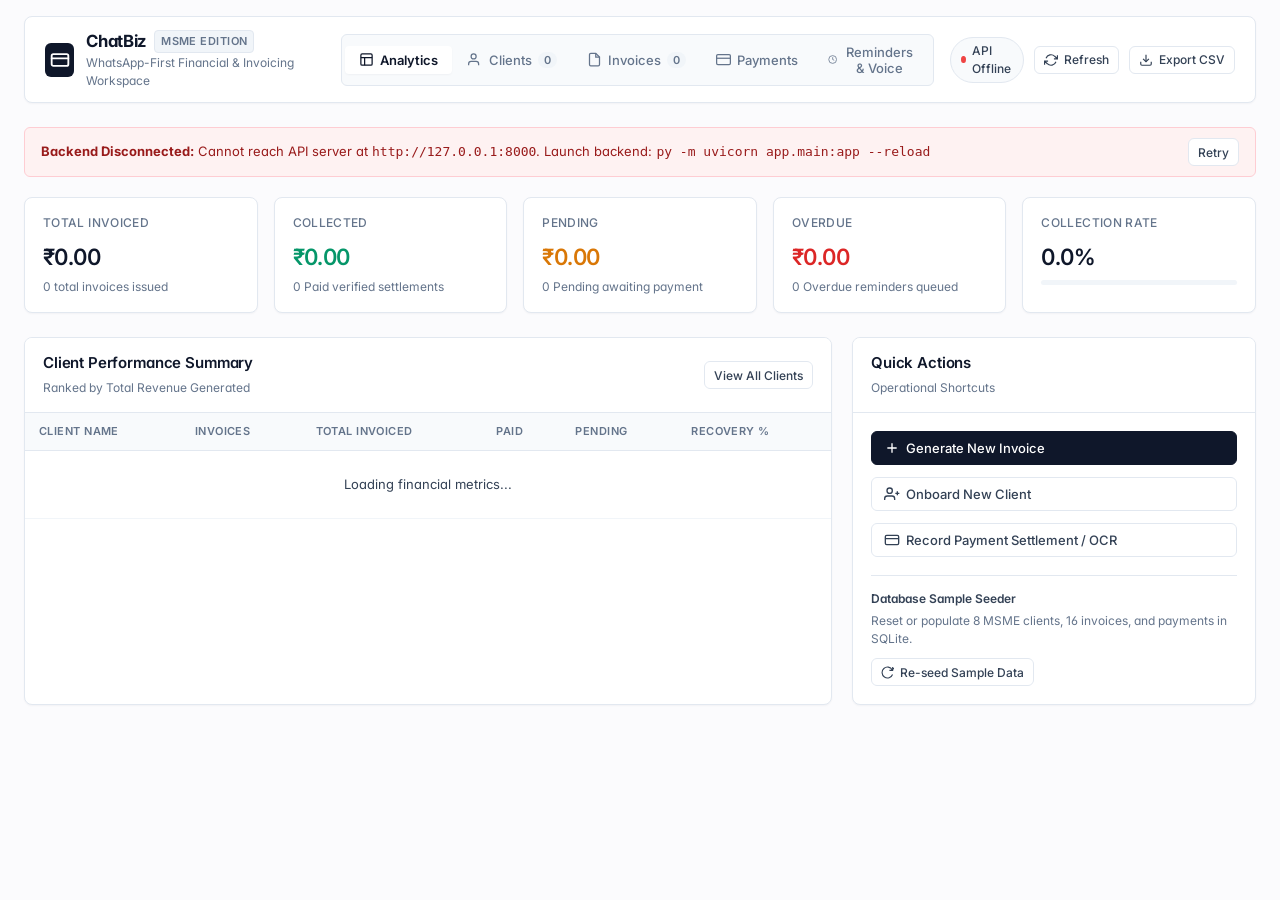
==== frontend/index.html @ 1ee4f1a1 "Unify project architecture: remove sprints, consolidate backend & test suites, and redesign frontend" ====
<!DOCTYPE html>
<html lang="en">
<head>
  <meta charset="UTF-8">
  <meta name="viewport" content="width=device-width, initial-scale=1.0">
  <meta name="description" content="ChatBiz - Executive Business Management & Invoicing for MSMEs.">
  <title>ChatBiz — Executive MSME Operating System</title>

  <!-- Google Fonts: Inter & JetBrains Mono -->
  <link rel="preconnect" href="https://fonts.googleapis.com">
  <link rel="preconnect" href="https://fonts.gstatic.com" crossorigin>
  <link href="https://fonts.googleapis.com/css2?family=Inter:wght@400;500;600;700&family=JetBrains+Mono:wght@400;500&display=swap" rel="stylesheet">

  <link rel="stylesheet" href="styles.css">
</head>
<body>
  <div class="app-shell">
    
    <!-- Topbar Navigation -->
    <header class="header-bar">
      <div class="brand-wrap">
        <div class="brand-logo" title="ChatBiz MSME Operating System">
          <svg width="20" height="20" viewBox="0 0 24 24" fill="none" stroke="currentColor" stroke-width="2.2" stroke-linecap="round" stroke-linejoin="round">
            <rect x="2" y="5" width="20" height="14" rx="2"></rect>
            <line x1="2" y1="10" x2="22" y2="10"></line>
          </svg>
        </div>
        <div class="brand-text">
          <div class="brand-title">
            ChatBiz
            <span class="brand-tag">MSME Edition</span>
          </div>
          <span class="brand-subtitle">WhatsApp-First Financial &amp; Invoicing Workspace</span>
        </div>
      </div>

      <!-- Navigation Tabs -->
      <nav class="nav-tabs" id="nav-tabs">
        <button class="nav-tab-btn active" id="tab-btn-analytics" onclick="switchTab('analytics')">
          <svg width="15" height="15" viewBox="0 0 24 24" fill="none" stroke="currentColor" stroke-width="2"><rect x="3" y="3" width="18" height="18" rx="2"/><line x1="3" y1="9" x2="21" y2="9"/><line x1="9" y1="21" x2="9" y2="9"/></svg>
          Analytics
        </button>
        <button class="nav-tab-btn" id="tab-btn-clients" onclick="switchTab('clients')">
          <svg width="15" height="15" viewBox="0 0 24 24" fill="none" stroke="currentColor" stroke-width="2"><path d="M17 21v-2a4 4 0 0 0-4-4H5a4 4 0 0 0-4 4v2"/><circle cx="9" cy="7" r="4"/></svg>
          Clients
          <span class="tab-badge" id="badge-clients-count">0</span>
        </button>
        <button class="nav-tab-btn" id="tab-btn-invoices" onclick="switchTab('invoices')">
          <svg width="15" height="15" viewBox="0 0 24 24" fill="none" stroke="currentColor" stroke-width="2"><path d="M14 2H6a2 2 0 0 0-2 2v16a2 2 0 0 0 2 2h12a2 2 0 0 0 2-2V8z"/><polyline points="14 2 14 8 20 8"/></svg>
          Invoices
          <span class="tab-badge" id="badge-invoices-count">0</span>
        </button>
        <button class="nav-tab-btn" id="tab-btn-payments" onclick="switchTab('payments')">
          <svg width="15" height="15" viewBox="0 0 24 24" fill="none" stroke="currentColor" stroke-width="2"><rect x="1" y="4" width="22" height="16" rx="2" ry="2"/><line x1="1" y1="10" x2="23" y2="10"/></svg>
          Payments
        </button>
        <button class="nav-tab-btn" id="tab-btn-reminders" onclick="switchTab('reminders')">
          <svg width="15" height="15" viewBox="0 0 24 24" fill="none" stroke="currentColor" stroke-width="2"><circle cx="12" cy="12" r="10"/><polyline points="12 6 12 12 16 14"/></svg>
          Reminders &amp; Voice
        </button>
      </nav>

      <!-- Right Action Items -->
      <div class="header-actions">
        <div class="status-pill online" id="api-status-badge" onclick="openApiConfigModal()" title="Backend connection status. Click to configure.">
          <span class="status-dot"></span>
          <span id="api-status-label">API Online</span>
        </div>

        <button class="btn btn-secondary btn-sm" id="btn-refresh" onclick="refreshCurrentTab(true)" title="Refresh data">
          <svg width="14" height="14" viewBox="0 0 24 24" fill="none" stroke="currentColor" stroke-width="2" class="spin-icon"><path d="M23 4v6h-6M1 20v-6h6M3.51 9a9 9 0 0 1 14.85-3.36L23 10M1 14l4.64 4.36A9 9 0 0 0 20.49 15"/></svg>
          Refresh
        </button>

        <a class="btn btn-secondary btn-sm" id="btn-export-csv" href="http://127.0.0.1:8000/api/export/invoices" download="chatbiz_invoices.csv" target="_blank" title="Export Invoices as CSV">
          <svg width="14" height="14" viewBox="0 0 24 24" fill="none" stroke="currentColor" stroke-width="2"><path d="M21 15v4a2 2 0 0 1-2 2H5a2 2 0 0 1-2-2v-4"/><polyline points="7 10 12 15 17 10"/><line x1="12" y1="15" x2="12" y2="3"/></svg>
          Export CSV
        </a>
      </div>
    </header>

    <!-- Offline Notice Banner -->
    <div class="offline-banner" id="offline-banner" style="display: none;">
      <div>
        <strong>Backend Disconnected:</strong> Cannot reach API server at <code id="offline-url-text">http://127.0.0.1:8000</code>.
        Launch backend: <code>py -m uvicorn app.main:app --reload</code>
      </div>
      <button class="btn btn-secondary btn-sm" onclick="checkBackendHealth()">Retry</button>
    </div>

    <!-- MAIN BODY -->
    <main>

      <!-- ======================================================== -->
      <!-- TAB 1: ANALYTICS                                         -->
      <!-- ======================================================== -->
      <section class="tab-pane active" id="pane-analytics">
        
        <!-- 5 Compact KPI Metric Cards -->
        <div class="kpi-row">
          <div class="kpi-card">
            <div class="kpi-header">
              <span class="kpi-title">Total Invoiced</span>
            </div>
            <div class="kpi-num" id="kpi-total-invoiced">₹0.00</div>
            <div class="kpi-footnote"><span id="kpi-invoice-count">0</span> total invoices issued</div>
          </div>

          <div class="kpi-card">
            <div class="kpi-header">
              <span class="kpi-title">Collected</span>
            </div>
            <div class="kpi-num num-success" id="kpi-paid-amount">₹0.00</div>
            <div class="kpi-footnote"><span id="kpi-paid-count">0 Paid</span> verified settlements</div>
          </div>

          <div class="kpi-card">
            <div class="kpi-header">
              <span class="kpi-title">Pending</span>
            </div>
            <div class="kpi-num num-warning" id="kpi-pending-amount">₹0.00</div>
            <div class="kpi-footnote"><span id="kpi-pending-count">0 Pending</span> awaiting payment</div>
          </div>

          <div class="kpi-card">
            <div class="kpi-header">
              <span class="kpi-title">Overdue</span>
            </div>
            <div class="kpi-num num-danger" id="kpi-overdue-amount">₹0.00</div>
            <div class="kpi-footnote"><span id="kpi-overdue-count">0 Overdue</span> reminders queued</div>
          </div>

          <div class="kpi-card">
            <div class="kpi-header">
              <span class="kpi-title">Collection Rate</span>
            </div>
            <div class="kpi-num" id="kpi-collection-rate">0.0%</div>
            <div class="progress-track">
              <div class="progress-bar" id="kpi-collection-progress" style="width: 0%"></div>
            </div>
          </div>
        </div>

        <!-- Split Grid: Client Leaderboard & Quick Tools -->
        <div class="split-grid">
          
          <!-- Left: Client Leaderboard Table -->
          <div class="card">
            <div class="card-header">
              <div>
                <h3 class="card-title">Client Performance Summary</h3>
                <span class="card-subtitle">Ranked by Total Revenue Generated</span>
              </div>
              <button class="btn btn-secondary btn-sm" onclick="switchTab('clients')">
                View All Clients
              </button>
            </div>
            <div class="table-responsive">
              <table class="data-table" id="analytics-clients-table">
                <thead>
                  <tr>
                    <th>Client Name</th>
                    <th>Invoices</th>
                    <th>Total Invoiced</th>
                    <th>Paid</th>
                    <th>Pending</th>
                    <th>Recovery %</th>
                  </tr>
                </thead>
                <tbody id="analytics-clients-tbody">
                  <tr><td colspan="6" class="text-muted" style="text-align: center; padding: 24px;">Loading financial metrics...</td></tr>
                </tbody>
              </table>
            </div>
          </div>

          <!-- Right: Quick Actions & Database Controls -->
          <div class="card">
            <div class="card-header">
              <div>
                <h3 class="card-title">Quick Actions</h3>
                <span class="card-subtitle">Operational Shortcuts</span>
              </div>
            </div>
            <div class="card-body" style="display: flex; flex-direction: column; gap: 12px;">
              <button class="btn btn-primary" onclick="openNewInvoiceModal()" style="width: 100%; justify-content: flex-start;">
                <svg width="16" height="16" viewBox="0 0 24 24" fill="none" stroke="currentColor" stroke-width="2"><line x1="12" y1="5" x2="12" y2="19"/><line x1="5" y1="12" x2="19" y2="12"/></svg>
                Generate New Invoice
              </button>

              <button class="btn btn-secondary" onclick="openNewClientModal()" style="width: 100%; justify-content: flex-start;">
                <svg width="16" height="16" viewBox="0 0 24 24" fill="none" stroke="currentColor" stroke-width="2"><path d="M16 21v-2a4 4 0 0 0-4-4H5a4 4 0 0 0-4 4v2"/><circle cx="8.5" cy="7" r="4"/><line x1="20" y1="8" x2="20" y2="14"/><line x1="23" y1="11" x2="17" y2="11"/></svg>
                Onboard New Client
              </button>

              <button class="btn btn-secondary" onclick="openNewPaymentModal()" style="width: 100%; justify-content: flex-start;">
                <svg width="16" height="16" viewBox="0 0 24 24" fill="none" stroke="currentColor" stroke-width="2"><rect x="2" y="5" width="20" height="14" rx="2"/><line x1="2" y1="10" x2="22" y2="10"/></svg>
                Record Payment Settlement / OCR
              </button>

              <div style="border-top: 1px solid var(--border-default); padding-top: 14px; margin-top: 6px;">
                <div style="font-size: 0.75rem; font-weight: 600; color: var(--text-secondary); margin-bottom: 4px;">Database Sample Seeder</div>
                <div style="font-size: 0.75rem; color: var(--text-muted); margin-bottom: 10px;">Reset or populate 8 MSME clients, 16 invoices, and payments in SQLite.</div>
                <button class="btn btn-secondary btn-sm" onclick="triggerDbSeed(true)">
                  <svg width="13" height="13" viewBox="0 0 24 24" fill="none" stroke="currentColor" stroke-width="2"><path d="M21.5 2v6h-6M21.34 15.57a10 10 0 1 1-.57-8.38l5.67-5.67"/></svg>
                  Re-seed Sample Data
                </button>
              </div>
            </div>
          </div>

        </div>
      </section>


      <!-- ======================================================== -->
      <!-- TAB 2: CLIENTS                                           -->
      <!-- ======================================================== -->
      <section class="tab-pane" id="pane-clients" style="display: none;">
        
        <div class="toolbar-wrap">
          <div class="search-box">
            <svg width="15" height="15" viewBox="0 0 24 24" fill="none" stroke="#64748b" stroke-width="2"><circle cx="11" cy="11" r="8"/><line x1="21" y1="21" x2="16.65" y2="16.65"/></svg>
            <input type="text" id="client-search-input" placeholder="Search clients by name, phone, or email..." oninput="filterClients()">
          </div>

          <button class="btn btn-primary" onclick="openNewClientModal()">
            <svg width="15" height="15" viewBox="0 0 24 24" fill="none" stroke="currentColor" stroke-width="2"><line x1="12" y1="5" x2="12" y2="19"/><line x1="5" y1="12" x2="19" y2="12"/></svg>
            Add Client
          </button>
        </div>

        <div class="card">
          <div class="table-responsive">
            <table class="data-table">
              <thead>
                <tr>
                  <th>ID</th>
                  <th>Client Name &amp; Business</th>
                  <th>Phone</th>
                  <th>Email</th>
                  <th>Invoices</th>
                  <th>Total Invoiced</th>
                  <th>Paid</th>
                  <th>Pending Balance</th>
                  <th class="text-right">Action</th>
                </tr>
              </thead>
              <tbody id="clients-tbody">
                <tr><td colspan="9" class="text-muted" style="text-align: center; padding: 24px;">Loading clients...</td></tr>
              </tbody>
            </table>
          </div>
        </div>
      </section>


      <!-- ======================================================== -->
      <!-- TAB 3: INVOICES                                          -->
      <!-- ======================================================== -->
      <section class="tab-pane" id="pane-invoices" style="display: none;">
        
        <div class="toolbar-wrap">
          <!-- Status Filter Tabs -->
          <div class="filter-group">
            <button class="filter-btn active" data-filter="all" onclick="setInvoiceFilter('all', this)">All</button>
            <button class="filter-btn" data-filter="Pending" onclick="setInvoiceFilter('Pending', this)">Pending</button>
            <button class="filter-btn" data-filter="Paid" onclick="setInvoiceFilter('Paid', this)">Paid</button>
            <button class="filter-btn" data-filter="Overdue" onclick="setInvoiceFilter('Overdue', this)">Overdue</button>
          </div>

          <!-- Search & Create -->
          <div style="display: flex; align-items: center; gap: 10px;">
            <div class="search-box">
              <svg width="15" height="15" viewBox="0 0 24 24" fill="none" stroke="#64748b" stroke-width="2"><circle cx="11" cy="11" r="8"/><line x1="21" y1="21" x2="16.65" y2="16.65"/></svg>
              <input type="text" id="invoice-search-input" placeholder="Search invoices by client or description..." oninput="handleInvoiceSearch()">
            </div>

            <button class="btn btn-primary" onclick="openNewInvoiceModal()">
              <svg width="15" height="15" viewBox="0 0 24 24" fill="none" stroke="currentColor" stroke-width="2"><line x1="12" y1="5" x2="12" y2="19"/><line x1="5" y1="12" x2="19" y2="12"/></svg>
              New Invoice
            </button>
          </div>
        </div>

        <div class="card">
          <div class="table-responsive">
            <table class="data-table">
              <thead>
                <tr>
                  <th>Invoice ID</th>
                  <th>Client</th>
                  <th>Description</th>
                  <th>Amount (INR)</th>
                  <th>Due Date</th>
                  <th>Status</th>
                  <th>UPI ID</th>
                  <th>Type</th>
                  <th class="text-right">Actions</th>
                </tr>
              </thead>
              <tbody id="invoices-tbody">
                <tr><td colspan="9" class="text-muted" style="text-align: center; padding: 24px;">Loading invoices...</td></tr>
              </tbody>
            </table>
          </div>
        </div>
      </section>


      <!-- ======================================================== -->
      <!-- TAB 4: PAYMENTS                                          -->
      <!-- ======================================================== -->
      <section class="tab-pane" id="pane-payments" style="display: none;">
        
        <div class="toolbar-wrap">
          <div>
            <h3 style="font-size: 0.95rem; font-weight: 600; color: var(--text-primary);">Settlement Ledger</h3>
            <span style="font-size: 0.75rem; color: var(--text-muted);">Verified receipts via UPI webhooks, OCR screenshot scans, and bank transfers.</span>
          </div>

          <button class="btn btn-primary" onclick="openNewPaymentModal()">
            <svg width="15" height="15" viewBox="0 0 24 24" fill="none" stroke="currentColor" stroke-width="2"><rect x="2" y="5" width="20" height="14" rx="2"/><line x1="2" y1="10" x2="22" y2="10"/></svg>
            Record Payment
          </button>
        </div>

        <div class="card">
          <div class="table-responsive">
            <table class="data-table">
              <thead>
                <tr>
                  <th>Payment ID</th>
                  <th>Reference</th>
                  <th>Invoice &amp; Client</th>
                  <th>Amount</th>
                  <th>Date</th>
                  <th>Channel</th>
                  <th>Receipt Notes</th>
                </tr>
              </thead>
              <tbody id="payments-tbody">
                <tr><td colspan="7" class="text-muted" style="text-align: center; padding: 24px;">Loading payments...</td></tr>
              </tbody>
            </table>
          </div>
        </div>
      </section>


      <!-- ======================================================== -->
      <!-- TAB 5: REMINDERS & VOICE                                 -->
      <!-- ======================================================== -->
      <section class="tab-pane" id="pane-reminders" style="display: none;">
        
        <!-- Voice Command Input -->
        <div class="voice-command-card">
          <div style="display: flex; align-items: center; justify-content: space-between; margin-bottom: 10px;">
            <div style="font-size: 0.8125rem; font-weight: 600; color: var(--text-primary);">
              Voice &amp; NLP Command Assistant
            </div>
            <span style="font-size: 0.75rem; color: var(--text-muted);">Speak or type natural language instructions</span>
          </div>

          <div class="command-bar">
            <input type="text" id="voice-transcript-input" placeholder="e.g. Create invoice for Ramesh 5000 for groceries, or Mark invoice 3 paid">
            <button type="button" class="mic-btn" id="btn-mic" onclick="toggleVoiceRecording()" title="Click to speak">
              <svg width="14" height="14" viewBox="0 0 24 24" fill="none" stroke="currentColor" stroke-width="2"><path d="M12 1a3 3 0 0 0-3 3v8a3 3 0 0 0 6 0V4a3 3 0 0 0-3-3z"/><path d="M19 10v2a7 7 0 0 1-14 0v-2"/><line x1="12" y1="19" x2="12" y2="23"/><line x1="8" y1="23" x2="16" y2="23"/></svg>
              Speak
            </button>
            <button type="button" class="btn btn-primary btn-sm" onclick="submitVoiceCommand()">
              Process
            </button>
          </div>

          <div class="hints-row">
            <span style="font-size: 0.6875rem; color: var(--text-muted); align-self: center;">Try:</span>
            <span class="hint-chip" onclick="useHint('Create invoice for Ramesh 5000 for groceries')">Create invoice for Ramesh 5000</span>
            <span class="hint-chip" onclick="useHint('Send reminder for invoice')">Send WhatsApp reminder</span>
            <span class="hint-chip" onclick="useHint('Record payment for Ramesh 9200')">Record payment</span>
          </div>
        </div>

        <!-- Split Grid: Reminders Schedule vs Voice Logs -->
        <div class="equal-grid">
          
          <!-- Left: WhatsApp Reminders -->
          <div class="card">
            <div class="card-header">
              <div>
                <h3 class="card-title">WhatsApp Payment Reminders</h3>
                <span class="card-subtitle">Scheduled automated payment notifications</span>
              </div>
              <button class="btn btn-secondary btn-sm" onclick="triggerRunReminders()">
                Run Due Now
              </button>
            </div>
            <div id="reminders-list-container">
              <div class="text-muted" style="text-align: center; padding: 24px;">Loading reminder schedules...</div>
            </div>
          </div>

          <!-- Right: Voice Activity Feed -->
          <div class="card">
            <div class="card-header">
              <div>
                <h3 class="card-title">Voice Command Feed</h3>
                <span class="card-subtitle">Recent transcriptions and automated actions</span>
              </div>
            </div>
            <div id="voice-feed-container">
              <div class="text-muted" style="text-align: center; padding: 24px;">No voice commands recorded yet.</div>
            </div>
          </div>

        </div>
      </section>

    </main>
  </div>

  <!-- ======================================================== -->
  <!-- MODALS                                                   -->
  <!-- ======================================================== -->

  <!-- Modal 1: Create Client -->
  <div class="modal-overlay" id="modal-client" style="display: none;">
    <div class="modal-card">
      <div class="modal-header">
        <h3 class="modal-title">Add New MSME Client</h3>
        <button class="modal-close" onclick="closeModal('modal-client')">&times;</button>
      </div>
      <form id="form-create-client" onsubmit="handleCreateClient(event)">
        <div class="modal-body">
          <div class="form-group">
            <label class="form-label" for="client-name">Client / Business Name *</label>
            <input type="text" id="client-name" class="form-control" placeholder="e.g. Ramesh Kumar (Kirana Store)" required>
          </div>
          <div class="form-group">
            <label class="form-label" for="client-phone">WhatsApp / Phone Number *</label>
            <input type="text" id="client-phone" class="form-control" placeholder="+91 98765 43210" required>
          </div>
          <div class="form-group">
            <label class="form-label" for="client-email">Email Address</label>
            <input type="email" id="client-email" class="form-control" placeholder="ramesh@example.com">
          </div>
        </div>
        <div class="modal-footer">
          <button type="button" class="btn btn-secondary" onclick="closeModal('modal-client')">Cancel</button>
          <button type="submit" class="btn btn-primary">Create Client</button>
        </div>
      </form>
    </div>
  </div>

  <!-- Modal 2: Create Invoice -->
  <div class="modal-overlay" id="modal-invoice" style="display: none;">
    <div class="modal-card">
      <div class="modal-header">
        <h3 class="modal-title">Generate UPI Invoice</h3>
        <button class="modal-close" onclick="closeModal('modal-invoice')">&times;</button>
      </div>
      <form id="form-create-invoice" onsubmit="handleCreateInvoice(event)">
        <div class="modal-body">
          <div class="form-group">
            <label class="form-label" for="invoice-client-id">Select Client *</label>
            <select id="invoice-client-id" class="form-control" required>
              <option value="">-- Choose Client --</option>
            </select>
          </div>
          <div class="form-group">
            <label class="form-label" for="invoice-desc">Service / Product Description *</label>
            <input type="text" id="invoice-desc" class="form-control" placeholder="e.g. Wholesale Inventory Supply Batch #102" required>
          </div>
          <div class="form-row">
            <div class="form-group">
              <label class="form-label" for="invoice-amount">Amount (INR ₹) *</label>
              <input type="number" step="0.01" min="1" id="invoice-amount" class="form-control" placeholder="5000.00" required>
            </div>
            <div class="form-group">
              <label class="form-label" for="invoice-due">Due Date *</label>
              <input type="date" id="invoice-due" class="form-control" required>
            </div>
          </div>
          <div class="form-group">
            <label class="form-label" for="invoice-upi">Merchant UPI ID (for QR payment)</label>
            <input type="text" id="invoice-upi" class="form-control" placeholder="business@okaxis">
          </div>
          <div class="form-row">
            <div class="form-group">
              <label class="form-label">Billing Type</label>
              <select id="invoice-recurring" class="form-control">
                <option value="0">One-Time Invoice</option>
                <option value="1">Recurring Subscription</option>
              </select>
            </div>
            <div class="form-group">
              <label class="form-label">Recurrence Cycle</label>
              <select id="invoice-recurrence" class="form-control">
                <option value="">None</option>
                <option value="MONTHLY">Monthly</option>
                <option value="WEEKLY">Weekly</option>
                <option value="QUARTERLY">Quarterly</option>
              </select>
            </div>
          </div>
        </div>
        <div class="modal-footer">
          <button type="button" class="btn btn-secondary" onclick="closeModal('modal-invoice')">Cancel</button>
          <button type="submit" class="btn btn-primary">Generate Invoice</button>
        </div>
      </form>
    </div>
  </div>

  <!-- Modal 3: Record Payment & OCR -->
  <div class="modal-overlay" id="modal-payment" style="display: none;">
    <div class="modal-card">
      <div class="modal-header">
        <h3 class="modal-title">Record Payment Settlement</h3>
        <button class="modal-close" onclick="closeModal('modal-payment')">&times;</button>
      </div>
      <form id="form-create-payment" onsubmit="handleCreatePayment(event)">
        <div class="modal-body">
          <div class="form-group">
            <label class="form-label" for="payment-invoice-id">Select Invoice *</label>
            <select id="payment-invoice-id" class="form-control" required onchange="populatePaymentAmount(this.value)">
              <option value="">-- Choose Invoice --</option>
            </select>
          </div>
          <div class="form-row">
            <div class="form-group">
              <label class="form-label" for="payment-amount">Amount (₹) *</label>
              <input type="number" step="0.01" min="1" id="payment-amount" class="form-control" required>
            </div>
            <div class="form-group">
              <label class="form-label" for="payment-date">Payment Date *</label>
              <input type="date" id="payment-date" class="form-control" required>
            </div>
          </div>
          <div class="form-row">
            <div class="form-group">
              <label class="form-label" for="payment-source">Payment Source</label>
              <select id="payment-source" class="form-control">
                <option value="manual">Manual Bank Transfer / Cash</option>
                <option value="upi_webhook">UPI Instant Transfer</option>
                <option value="ocr">OCR Screenshot Scan</option>
              </select>
            </div>
            <div class="form-group">
              <label class="form-label" for="payment-txid">Transaction ID / UTR</label>
              <input type="text" id="payment-txid" class="form-control" placeholder="e.g. UPI/20261019/AXIS/91823">
            </div>
          </div>

          <!-- OCR Upload Option -->
          <div class="form-group" style="margin-top: 10px;">
            <label class="form-label">Scan Payment Screenshot (Optional OCR Extraction)</label>
            <div class="ocr-drop-box" onclick="document.getElementById('ocr-file-input').click()">
              <input type="file" id="ocr-file-input" accept="image/*" style="display: none;" onchange="handleOcrFileUpload(event)">
              <div style="font-size: 0.8125rem; font-weight: 500; color: var(--text-primary);" id="ocr-file-label">
                Click to upload payment receipt screenshot
              </div>
              <div style="font-size: 0.6875rem; color: var(--text-muted); margin-top: 2px;">
                Extracts amount and UTR number via OCR
              </div>
            </div>
          </div>

          <div class="form-group">
            <label class="form-label" for="payment-raw">Receipt Notes / Verification Note</label>
            <input type="text" id="payment-raw" class="form-control" placeholder="e.g. WhatsApp screenshot verified on GPay">
          </div>
        </div>
        <div class="modal-footer">
          <button type="button" class="btn btn-secondary" onclick="closeModal('modal-payment')">Cancel</button>
          <button type="submit" class="btn btn-primary">Record Payment</button>
        </div>
      </form>
    </div>
  </div>

  <!-- Modal 4: API Config -->
  <div class="modal-overlay" id="modal-api-config" style="display: none;">
    <div class="modal-card">
      <div class="modal-header">
        <h3 class="modal-title">API Server Configuration</h3>
        <button class="modal-close" onclick="closeModal('modal-api-config')">&times;</button>
      </div>
      <div class="modal-body">
        <div class="form-group">
          <label class="form-label" for="config-api-url">Backend Base URL</label>
          <input type="text" id="config-api-url" class="form-control" value="http://127.0.0.1:8000">
        </div>
      </div>
      <div class="modal-footer">
        <button type="button" class="btn btn-secondary" onclick="closeModal('modal-api-config')">Cancel</button>
        <button type="button" class="btn btn-primary" onclick="saveApiConfig()">Save URL</button>
      </div>
    </div>
  </div>

  <!-- Toast Notification Container -->
  <div class="toast-container" id="toast-container"></div>

  <script src="app.js"></script>
</body>
</html>
---- frontend/styles.css ----
/* ==========================================================================
   ChatBiz Executive Ledger Design System
   Engineered Minimalism: Clean, Utilitarian, Professional B2B Fintech Interface
   Inspired by Stripe, Linear, and Mercury
   ========================================================================== */

:root {
  /* Canvas & Surface Tokens */
  --bg-canvas: #fbfbfd;
  --bg-surface: #ffffff;
  --bg-subdued: #f8fafc;
  --bg-recessed: #f1f5f9;

  /* Structural Hairlines */
  --border-default: #e2e8f0;
  --border-subtle: #f1f5f9;
  --border-strong: #cbd5e1;
  --border-focus: #0f172a;

  /* Typography / Ink Tokens */
  --text-primary: #0f172a;
  --text-secondary: #334155;
  --text-muted: #64748b;
  --text-faint: #94a3b8;

  /* Primary Brand Action (Deep Carbon / Navy) */
  --primary-base: #0f172a;
  --primary-hover: #1e293b;
  --primary-active: #020617;
  --primary-text: #ffffff;

  /* Accent Blue (Subtle Focus / Links) */
  --accent-base: #2563eb;
  --accent-hover: #1d4ed8;
  --accent-subtle: #eff6ff;

  /* Financial Status Tokens (Desaturated, High-Clarity) */
  --status-paid-bg: #ecfdf5;
  --status-paid-text: #065f46;
  --status-paid-border: #a7f3d0;
  --status-paid-dot: #10b981;

  --status-pending-bg: #fffbeb;
  --status-pending-text: #92400e;
  --status-pending-border: #fde68a;
  --status-pending-dot: #f59e0b;

  --status-overdue-bg: #fff1f2;
  --status-overdue-text: #9f1239;
  --status-overdue-border: #fecdd3;
  --status-overdue-dot: #ef4444;

  /* Radii */
  --radius-xs: 3px;
  --radius-sm: 4px;
  --radius-md: 6px;
  --radius-lg: 8px;
  --radius-full: 9999px;

  /* Shadows (Restrained, Ambient Micro-Lift) */
  --shadow-sm: 0 1px 2px 0 rgba(15, 23, 42, 0.04);
  --shadow-md: 0 4px 6px -1px rgba(15, 23, 42, 0.06), 0 2px 4px -1px rgba(15, 23, 42, 0.03);
  --shadow-lg: 0 10px 15px -3px rgba(15, 23, 42, 0.08), 0 4px 6px -2px rgba(15, 23, 42, 0.04);
  --shadow-modal: 0 20px 25px -5px rgba(15, 23, 42, 0.1), 0 8px 10px -6px rgba(15, 23, 42, 0.04);

  /* Fonts */
  --font-sans: 'Inter', -apple-system, BlinkMacSystemFont, 'Segoe UI', Roboto, sans-serif;
  --font-mono: 'JetBrains Mono', monospace;

  --transition-fast: 0.15s ease;
}

* {
  margin: 0;
  padding: 0;
  box-sizing: border-box;
}

body {
  font-family: var(--font-sans);
  background-color: var(--bg-canvas);
  color: var(--text-primary);
  min-height: 100vh;
  line-height: 1.5;
  -webkit-font-smoothing: antialiased;
  font-feature-settings: 'cv02', 'cv03', 'cv04', 'cv11';
}

.tabular-nums {
  font-variant-numeric: tabular-nums;
}

/* ==========================================================================
   Layout Shell
   ========================================================================== */
.app-shell {
  max-width: 1400px;
  margin: 0 auto;
  padding: 16px 24px 60px 24px;
}

/* Navigation Header */
.header-bar {
  display: flex;
  align-items: center;
  justify-content: space-between;
  background: var(--bg-surface);
  border: 1px solid var(--border-default);
  border-radius: var(--radius-lg);
  padding: 12px 20px;
  margin-bottom: 24px;
  box-shadow: var(--shadow-sm);
  gap: 16px;
}

.brand-wrap {
  display: flex;
  align-items: center;
  gap: 12px;
}

.brand-logo {
  width: 34px;
  height: 34px;
  background: var(--primary-base);
  color: #ffffff;
  border-radius: var(--radius-md);
  display: flex;
  align-items: center;
  justify-content: center;
}

.brand-text {
  display: flex;
  flex-direction: column;
}

.brand-title {
  font-size: 1.05rem;
  font-weight: 700;
  letter-spacing: -0.02em;
  color: var(--text-primary);
  display: flex;
  align-items: center;
  gap: 8px;
}

.brand-tag {
  font-size: 0.6875rem;
  font-weight: 600;
  letter-spacing: 0.04em;
  text-transform: uppercase;
  background: var(--bg-recessed);
  color: var(--text-muted);
  padding: 2px 6px;
  border-radius: var(--radius-sm);
  border: 1px solid var(--border-default);
}

.brand-subtitle {
  font-size: 0.75rem;
  color: var(--text-muted);
}

/* Tab Switcher */
.nav-tabs {
  display: flex;
  align-items: center;
  background: var(--bg-subdued);
  border: 1px solid var(--border-default);
  border-radius: var(--radius-md);
  padding: 3px;
  gap: 2px;
}

.nav-tab-btn {
  display: flex;
  align-items: center;
  gap: 6px;
  font-family: var(--font-sans);
  font-size: 0.8125rem;
  font-weight: 500;
  color: var(--text-muted);
  background: transparent;
  border: none;
  padding: 6px 14px;
  border-radius: var(--radius-sm);
  cursor: pointer;
  transition: all var(--transition-fast);
}

.nav-tab-btn:hover {
  color: var(--text-primary);
}

.nav-tab-btn.active {
  background: var(--bg-surface);
  color: var(--text-primary);
  font-weight: 600;
  box-shadow: var(--shadow-sm);
}

.tab-badge {
  font-size: 0.6875rem;
  font-weight: 600;
  background: var(--bg-recessed);
  color: var(--text-muted);
  padding: 1px 6px;
  border-radius: var(--radius-full);
}

.nav-tab-btn.active .tab-badge {
  background: var(--border-default);
  color: var(--text-secondary);
}

/* Header Right Actions */
.header-actions {
  display: flex;
  align-items: center;
  gap: 10px;
}

.status-pill {
  display: inline-flex;
  align-items: center;
  gap: 6px;
  font-size: 0.75rem;
  font-weight: 500;
  color: var(--text-secondary);
  background: var(--bg-subdued);
  border: 1px solid var(--border-default);
  padding: 4px 10px;
  border-radius: var(--radius-full);
  cursor: pointer;
}

.status-dot {
  width: 7px;
  height: 7px;
  border-radius: 50%;
  background: #94a3b8;
}

.status-pill.online .status-dot {
  background: #10b981;
}

.status-pill.offline .status-dot {
  background: #ef4444;
}

/* Offline Alert */
.offline-banner {
  background: #fef2f2;
  border: 1px solid #fecdd3;
  color: #991b1b;
  border-radius: var(--radius-md);
  padding: 10px 16px;
  margin-bottom: 20px;
  display: flex;
  align-items: center;
  justify-content: space-between;
  font-size: 0.8125rem;
}

/* ==========================================================================
   Buttons & Controls
   ========================================================================== */
.btn {
  display: inline-flex;
  align-items: center;
  justify-content: center;
  gap: 6px;
  font-family: var(--font-sans);
  font-size: 0.8125rem;
  font-weight: 500;
  height: 34px;
  padding: 0 12px;
  border-radius: var(--radius-md);
  border: 1px solid transparent;
  cursor: pointer;
  text-decoration: none;
  transition: all var(--transition-fast);
  white-space: nowrap;
}

.btn-primary {
  background: var(--primary-base);
  color: var(--primary-text);
  border-color: var(--primary-base);
}

.btn-primary:hover {
  background: var(--primary-hover);
  border-color: var(--primary-hover);
}

.btn-secondary {
  background: var(--bg-surface);
  color: var(--text-secondary);
  border-color: var(--border-default);
}

.btn-secondary:hover {
  background: var(--bg-subdued);
  color: var(--text-primary);
  border-color: var(--border-strong);
}

.btn-sm {
  height: 28px;
  padding: 0 9px;
  font-size: 0.75rem;
}

.btn-ghost {
  background: transparent;
  color: var(--text-muted);
  border: none;
}

.btn-ghost:hover {
  background: var(--bg-recessed);
  color: var(--text-primary);
}

/* Spin animation for refresh */
.spin-icon {
  transition: transform 0.5s ease;
}
.spinning .spin-icon {
  transform: rotate(360deg);
}

/* ==========================================================================
   Panels, Cards, and Tables
   ========================================================================== */
.card {
  background: var(--bg-surface);
  border: 1px solid var(--border-default);
  border-radius: var(--radius-lg);
  box-shadow: var(--shadow-sm);
  overflow: hidden;
}

.card-header {
  padding: 14px 18px;
  border-bottom: 1px solid var(--border-default);
  display: flex;
  align-items: center;
  justify-content: space-between;
  background: var(--bg-surface);
}

.card-title {
  font-size: 0.9375rem;
  font-weight: 600;
  letter-spacing: -0.01em;
  color: var(--text-primary);
}

.card-subtitle {
  font-size: 0.75rem;
  color: var(--text-muted);
}

.card-body {
  padding: 18px;
}

/* High-Density Data Tables */
.table-responsive {
  width: 100%;
  overflow-x: auto;
}

.data-table {
  width: 100%;
  border-collapse: collapse;
  text-align: left;
  font-size: 0.8125rem;
}

.data-table th {
  background: var(--bg-subdued);
  color: var(--text-muted);
  font-size: 0.6875rem;
  font-weight: 600;
  text-transform: uppercase;
  letter-spacing: 0.04em;
  padding: 10px 14px;
  border-bottom: 1px solid var(--border-default);
  white-space: nowrap;
}

.data-table td {
  padding: 11px 14px;
  border-bottom: 1px solid var(--border-subtle);
  color: var(--text-secondary);
  vertical-align: middle;
}

.data-table tbody tr:hover td {
  background-color: var(--bg-subdued);
}

.data-table td strong {
  color: var(--text-primary);
}

.text-right {
  text-align: right;
}

.mono-cell {
  font-family: var(--font-mono);
  font-size: 0.75rem;
  color: var(--text-muted);
}

/* Status Badges */
.status-pill-badge {
  display: inline-flex;
  align-items: center;
  gap: 5px;
  height: 22px;
  padding: 0 8px;
  border-radius: var(--radius-full);
  font-size: 0.6875rem;
  font-weight: 600;
  letter-spacing: 0.02em;
  border: 1px solid transparent;
}

.status-paid {
  background: var(--status-paid-bg);
  color: var(--status-paid-text);
  border-color: var(--status-paid-border);
}
.status-paid::before {
  content: '';
  width: 5px;
  height: 5px;
  border-radius: 50%;
  background: var(--status-paid-dot);
}

.status-pending {
  background: var(--status-pending-bg);
  color: var(--status-pending-text);
  border-color: var(--status-pending-border);
}
.status-pending::before {
  content: '';
  width: 5px;
  height: 5px;
  border-radius: 50%;
  background: var(--status-pending-dot);
}

.status-overdue {
  background: var(--status-overdue-bg);
  color: var(--status-overdue-text);
  border-color: var(--status-overdue-border);
}
.status-overdue::before {
  content: '';
  width: 5px;
  height: 5px;
  border-radius: 50%;
  background: var(--status-overdue-dot);
}

.badge-subtle {
  display: inline-flex;
  align-items: center;
  font-size: 0.6875rem;
  font-weight: 500;
  padding: 2px 6px;
  border-radius: var(--radius-sm);
  background: var(--bg-recessed);
  color: var(--text-secondary);
  border: 1px solid var(--border-default);
}

/* ==========================================================================
   KPI Summary Grid
   ========================================================================== */
.kpi-row {
  display: grid;
  grid-template-columns: repeat(5, 1fr);
  gap: 16px;
  margin-bottom: 24px;
}

.kpi-card {
  background: var(--bg-surface);
  border: 1px solid var(--border-default);
  border-radius: var(--radius-lg);
  padding: 16px 18px;
  box-shadow: var(--shadow-sm);
}

.kpi-header {
  display: flex;
  align-items: center;
  justify-content: space-between;
  margin-bottom: 8px;
}

.kpi-title {
  font-size: 0.75rem;
  font-weight: 500;
  color: var(--text-muted);
  text-transform: uppercase;
  letter-spacing: 0.03em;
}

.kpi-num {
  font-size: 1.4rem;
  font-weight: 600;
  letter-spacing: -0.025em;
  color: var(--text-primary);
  font-variant-numeric: tabular-nums;
  margin-bottom: 4px;
}

.kpi-num.num-success {
  color: #059669;
}

.kpi-num.num-warning {
  color: #d97706;
}

.kpi-num.num-danger {
  color: #dc2626;
}

.kpi-footnote {
  font-size: 0.75rem;
  color: var(--text-muted);
}

.progress-track {
  height: 5px;
  background: var(--bg-recessed);
  border-radius: var(--radius-full);
  overflow: hidden;
  margin-top: 6px;
}

.progress-bar {
  height: 100%;
  background: var(--primary-base);
  border-radius: var(--radius-full);
  transition: width 0.4s ease;
}

/* Two Column / Split Layouts */
.split-grid {
  display: grid;
  grid-template-columns: 2fr 1fr;
  gap: 20px;
}

.equal-grid {
  display: grid;
  grid-template-columns: 1fr 1fr;
  gap: 20px;
}

/* Filter Controls & Search Bar */
.toolbar-wrap {
  display: flex;
  align-items: center;
  justify-content: space-between;
  gap: 12px;
  margin-bottom: 16px;
  flex-wrap: wrap;
}

.filter-group {
  display: flex;
  align-items: center;
  background: var(--bg-subdued);
  border: 1px solid var(--border-default);
  border-radius: var(--radius-md);
  padding: 2px;
  gap: 2px;
}

.filter-btn {
  font-size: 0.75rem;
  font-weight: 500;
  color: var(--text-muted);
  background: transparent;
  border: none;
  padding: 5px 12px;
  border-radius: var(--radius-sm);
  cursor: pointer;
  transition: all var(--transition-fast);
}

.filter-btn:hover {
  color: var(--text-primary);
}

.filter-btn.active {
  background: var(--bg-surface);
  color: var(--text-primary);
  font-weight: 600;
  box-shadow: var(--shadow-sm);
}

.search-box {
  display: flex;
  align-items: center;
  gap: 8px;
  background: var(--bg-surface);
  border: 1px solid var(--border-default);
  border-radius: var(--radius-md);
  padding: 0 10px;
  height: 34px;
  min-width: 260px;
}

.search-box:focus-within {
  border-color: var(--border-focus);
  box-shadow: 0 0 0 1px var(--border-focus);
}

.search-box input {
  border: none;
  background: transparent;
  outline: none;
  font-size: 0.8125rem;
  font-family: var(--font-sans);
  color: var(--text-primary);
  width: 100%;
}

.search-box input::placeholder {
  color: var(--text-faint);
}

/* ==========================================================================
   Voice Assistant & Reminders Section
   ========================================================================== */
.voice-command-card {
  background: var(--bg-surface);
  border: 1px solid var(--border-default);
  border-radius: var(--radius-lg);
  padding: 16px;
  margin-bottom: 20px;
}

.command-bar {
  display: flex;
  align-items: center;
  gap: 8px;
  background: var(--bg-subdued);
  border: 1px solid var(--border-strong);
  border-radius: var(--radius-md);
  padding: 4px 6px 4px 12px;
}

.command-bar:focus-within {
  border-color: var(--border-focus);
  background: #ffffff;
  box-shadow: 0 0 0 1px var(--border-focus);
}

.command-bar input {
  flex: 1;
  border: none;
  background: transparent;
  outline: none;
  font-size: 0.875rem;
  font-family: var(--font-sans);
  color: var(--text-primary);
}

.command-bar input::placeholder {
  color: var(--text-muted);
}

.mic-btn {
  display: flex;
  align-items: center;
  gap: 5px;
  background: var(--bg-surface);
  border: 1px solid var(--border-default);
  color: var(--text-secondary);
  padding: 6px 10px;
  border-radius: var(--radius-sm);
  font-size: 0.75rem;
  font-weight: 500;
  cursor: pointer;
  transition: all var(--transition-fast);
}

.mic-btn:hover {
  background: var(--bg-recessed);
  color: var(--text-primary);
}

.mic-btn.recording {
  background: #fef2f2;
  color: #dc2626;
  border-color: #fca5a5;
  animation: pulse 1.5s infinite;
}

@keyframes pulse {
  0% { box-shadow: 0 0 0 0 rgba(220, 38, 38, 0.4); }
  70% { box-shadow: 0 0 0 6px rgba(220, 38, 38, 0); }
  100% { box-shadow: 0 0 0 0 rgba(220, 38, 38, 0); }
}

.hints-row {
  display: flex;
  gap: 6px;
  margin-top: 10px;
  flex-wrap: wrap;
}

.hint-chip {
  font-size: 0.6875rem;
  background: var(--bg-recessed);
  border: 1px solid var(--border-default);
  color: var(--text-muted);
  padding: 2px 8px;
  border-radius: var(--radius-full);
  cursor: pointer;
}

.hint-chip:hover {
  color: var(--text-primary);
  border-color: var(--border-strong);
}

.reminder-row-item {
  display: flex;
  align-items: center;
  justify-content: space-between;
  padding: 12px 16px;
  border-bottom: 1px solid var(--border-subtle);
  gap: 12px;
}

.reminder-row-item:last-child {
  border-bottom: none;
}

.reminder-info {
  display: flex;
  flex-direction: column;
  gap: 2px;
}

.reminder-client-name {
  font-size: 0.8125rem;
  font-weight: 600;
  color: var(--text-primary);
  display: flex;
  align-items: center;
  gap: 8px;
}

.reminder-meta-text {
  font-size: 0.75rem;
  color: var(--text-muted);
}

.voice-feed-item {
  padding: 10px 14px;
  border-bottom: 1px solid var(--border-subtle);
  display: flex;
  align-items: flex-start;
  justify-content: space-between;
  gap: 10px;
}

.voice-feed-item:last-child {
  border-bottom: none;
}

.voice-transcript {
  font-size: 0.8125rem;
  color: var(--text-primary);
}

/* ==========================================================================
   Modals & Dialogs
   ========================================================================== */
.modal-overlay {
  position: fixed;
  top: 0;
  left: 0;
  right: 0;
  bottom: 0;
  background: rgba(15, 23, 42, 0.4);
  backdrop-filter: blur(4px);
  -webkit-backdrop-filter: blur(4px);
  display: flex;
  align-items: center;
  justify-content: center;
  z-index: 1000;
  padding: 20px;
}

.modal-card {
  background: var(--bg-surface);
  border: 1px solid var(--border-default);
  border-radius: var(--radius-lg);
  box-shadow: var(--shadow-modal);
  width: 100%;
  max-width: 520px;
  overflow: hidden;
  animation: modalEnter 0.15s ease-out;
}

@keyframes modalEnter {
  from {
    opacity: 0;
    transform: scale(0.97);
  }
  to {
    opacity: 1;
    transform: scale(1);
  }
}

.modal-header {
  padding: 14px 18px;
  border-bottom: 1px solid var(--border-default);
  display: flex;
  align-items: center;
  justify-content: space-between;
}

.modal-title {
  font-size: 0.9375rem;
  font-weight: 600;
  color: var(--text-primary);
}

.modal-close {
  background: transparent;
  border: none;
  font-size: 1.2rem;
  color: var(--text-muted);
  cursor: pointer;
  line-height: 1;
  padding: 4px;
}

.modal-close:hover {
  color: var(--text-primary);
}

.modal-body {
  padding: 18px;
}

.modal-footer {
  padding: 12px 18px;
  background: var(--bg-subdued);
  border-top: 1px solid var(--border-default);
  display: flex;
  align-items: center;
  justify-content: flex-end;
  gap: 8px;
}

/* Form Groups */
.form-group {
  margin-bottom: 14px;
}

.form-group:last-child {
  margin-bottom: 0;
}

.form-label {
  display: block;
  font-size: 0.75rem;
  font-weight: 500;
  color: var(--text-secondary);
  margin-bottom: 5px;
}

.form-control {
  width: 100%;
  height: 36px;
  padding: 0 12px;
  font-family: var(--font-sans);
  font-size: 0.8125rem;
  color: var(--text-primary);
  background: var(--bg-surface);
  border: 1px solid var(--border-default);
  border-radius: var(--radius-md);
  outline: none;
  transition: border-color var(--transition-fast);
}

.form-control:focus {
  border-color: var(--border-focus);
  box-shadow: 0 0 0 1px var(--border-focus);
}

textarea.form-control {
  height: auto;
  padding: 8px 12px;
}

.form-row {
  display: grid;
  grid-template-columns: 1fr 1fr;
  gap: 12px;
}

/* OCR Upload Box */
.ocr-drop-box {
  border: 1.5px dashed var(--border-strong);
  border-radius: var(--radius-md);
  padding: 14px;
  text-align: center;
  background: var(--bg-subdued);
  cursor: pointer;
  margin-top: 8px;
  transition: all var(--transition-fast);
}

.ocr-drop-box:hover {
  border-color: var(--text-primary);
  background: var(--bg-surface);
}

/* ==========================================================================
   Toast Notifications
   ========================================================================== */
.toast-container {
  position: fixed;
  bottom: 24px;
  right: 24px;
  z-index: 2000;
  display: flex;
  flex-direction: column;
  gap: 8px;
  pointer-events: none;
}

.toast {
  pointer-events: auto;
  background: var(--primary-base);
  color: #ffffff;
  padding: 10px 14px;
  border-radius: var(--radius-md);
  font-size: 0.8125rem;
  box-shadow: var(--shadow-lg);
  display: flex;
  align-items: center;
  gap: 8px;
  min-width: 260px;
  max-width: 400px;
}

.toast-success {
  background: #064e3b;
  border-left: 3px solid #10b981;
}

.toast-error {
  background: #7f1d1d;
  border-left: 3px solid #ef4444;
}

.toast-info {
  background: #0f172a;
  border-left: 3px solid #2563eb;
}

/* ==========================================================================
   Responsive Adaptations
   ========================================================================== */
@media (max-width: 1024px) {
  .kpi-row {
    grid-template-columns: repeat(3, 1fr);
  }
  .split-grid, .equal-grid {
    grid-template-columns: 1fr;
  }
}

@media (max-width: 768px) {
  .header-bar {
    flex-direction: column;
    align-items: stretch;
  }
  .nav-tabs {
    overflow-x: auto;
  }
  .kpi-row {
    grid-template-columns: 1fr 1fr;
  }
  .toolbar-wrap {
    flex-direction: column;
    align-items: stretch;
  }
}
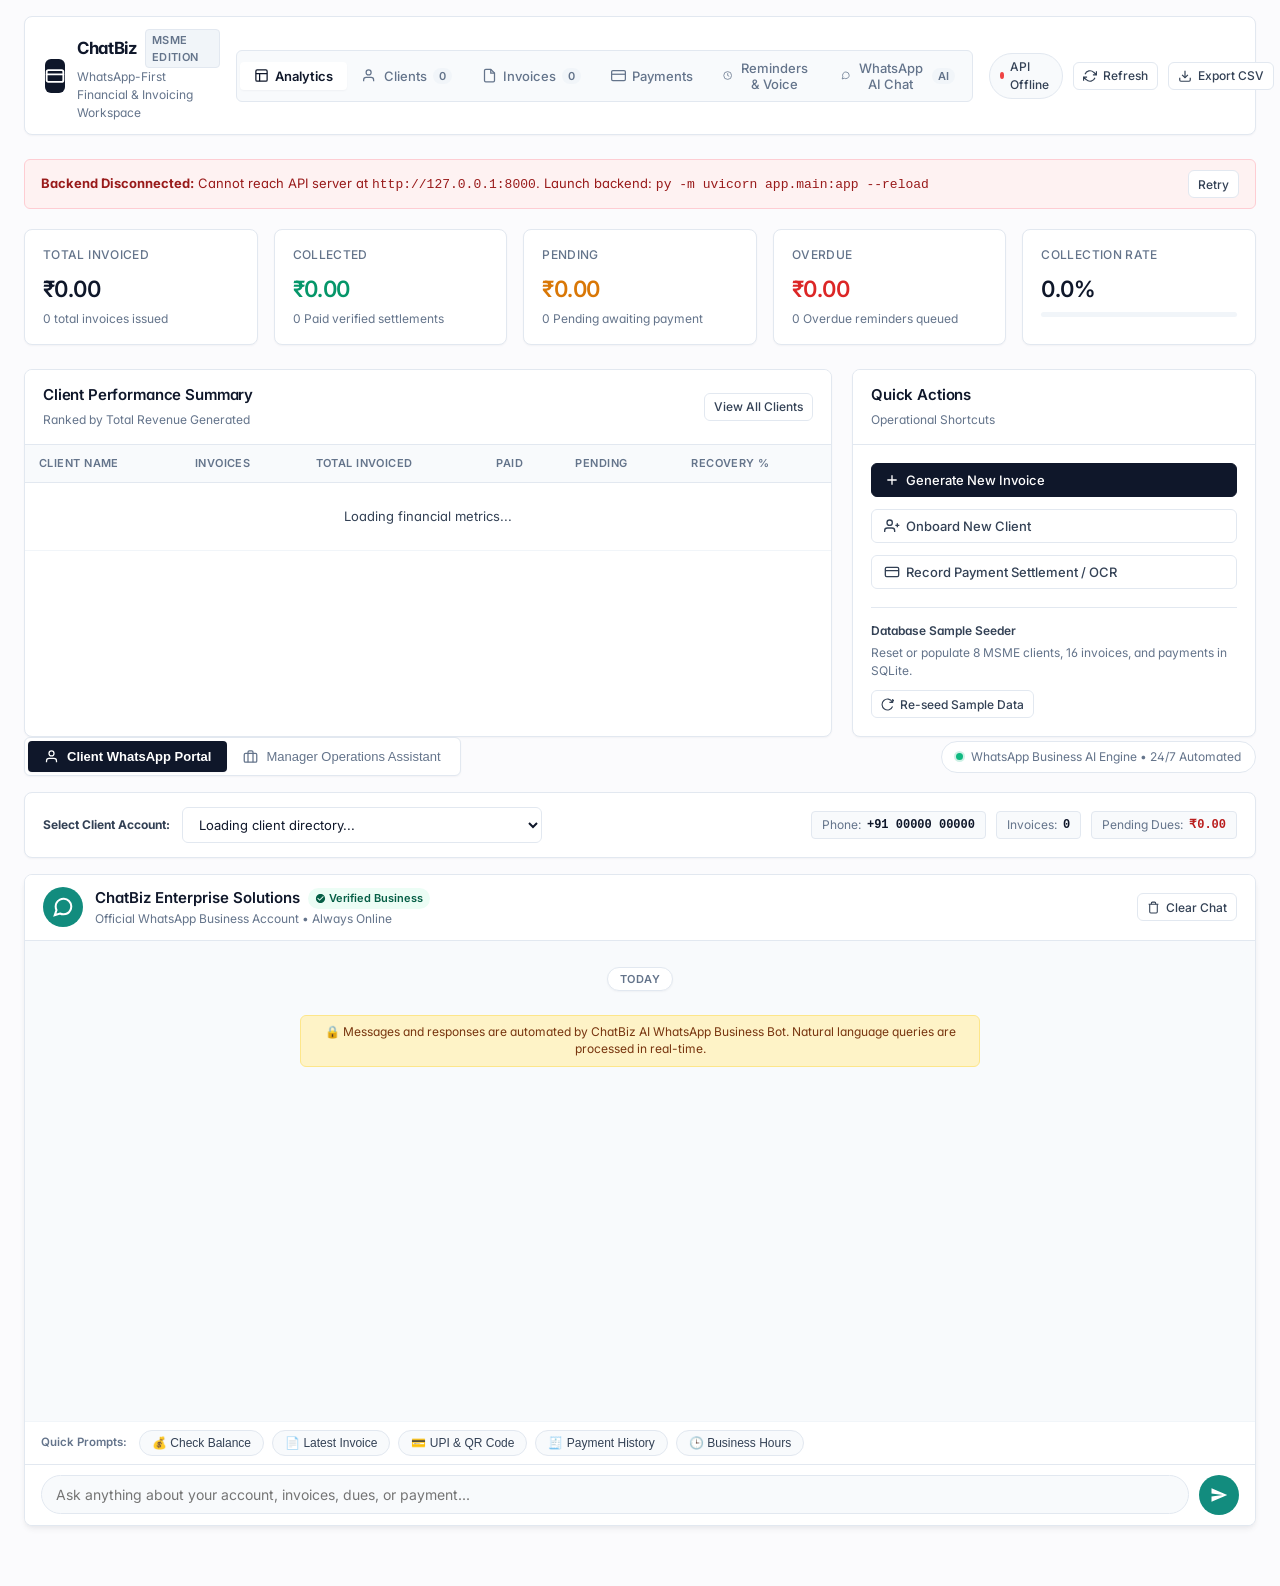
==== commit 29b789d7: "Implement AI-automated WhatsApp Business chat system for Client and Manager sides" ====
--- a/frontend/index.html
+++ b/frontend/index.html
@@ -58,6 +58,11 @@
           <svg width="15" height="15" viewBox="0 0 24 24" fill="none" stroke="currentColor" stroke-width="2"><circle cx="12" cy="12" r="10"/><polyline points="12 6 12 12 16 14"/></svg>
           Reminders &amp; Voice
         </button>
+        <button class="nav-tab-btn" id="tab-btn-chat" onclick="switchTab('chat')">
+          <svg width="15" height="15" viewBox="0 0 24 24" fill="none" stroke="currentColor" stroke-width="2"><path d="M21 11.5a8.38 8.38 0 0 1-.9 3.8 8.5 8.5 0 0 1-7.6 4.7 8.38 8.38 0 0 1-3.8-.9L3 21l1.9-5.7a8.38 8.38 0 0 1-.9-3.8 8.5 8.5 0 0 1 4.7-7.6 8.38 8.38 0 0 1 3.8-.9h.5a8.48 8.48 0 0 1 8 8v.5z"/></svg>
+          WhatsApp AI Chat
+          <span class="tab-badge" id="badge-chat-tag">AI</span>
+        </button>
       </nav>
 
       <!-- Right Action Items -->
@@ -416,6 +421,186 @@
         </div>
       </section>
 
+      <!-- ======================================================== -->
+      <!-- TAB 6: WHATSAPP BUSINESS AI CHAT                         -->
+      <!-- ======================================================== -->
+      <section class="tab-pane" id="pane-chat">
+        
+        <!-- Segmented Mode Switcher (Client vs Manager) -->
+        <div class="chat-mode-bar">
+          <div class="chat-segmented-control">
+            <button class="chat-mode-btn active" id="chat-mode-btn-client" onclick="setChatMode('client')">
+              <svg width="15" height="15" viewBox="0 0 24 24" fill="none" stroke="currentColor" stroke-width="2"><path d="M20 21v-2a4 4 0 0 0-4-4H8a4 4 0 0 0-4 4v2"/><circle cx="12" cy="7" r="4"/></svg>
+              Client WhatsApp Portal
+            </button>
+            <button class="chat-mode-btn" id="chat-mode-btn-manager" onclick="setChatMode('manager')">
+              <svg width="15" height="15" viewBox="0 0 24 24" fill="none" stroke="currentColor" stroke-width="2"><rect x="2" y="7" width="20" height="14" rx="2" ry="2"/><path d="M16 21V5a2 2 0 0 0-2-2h-4a2 2 0 0 0-2 2v16"/></svg>
+              Manager Operations Assistant
+            </button>
+          </div>
+          <div class="chat-info-pill">
+            <span class="status-dot-green"></span>
+            <span>WhatsApp Business AI Engine • 24/7 Automated</span>
+          </div>
+        </div>
+
+        <!-- VIEW 1: CLIENT WHATSAPP PORTAL -->
+        <div id="chat-view-client" class="chat-view-container">
+          
+          <!-- Client Selector Bar -->
+          <div class="card chat-selector-card">
+            <div class="chat-selector-row">
+              <div class="chat-selector-field">
+                <label class="form-label" for="chat-client-select">
+                  <strong>Select Client Account:</strong>
+                </label>
+                <select id="chat-client-select" class="form-control" onchange="onChatClientChange()">
+                  <option value="">Loading client directory...</option>
+                </select>
+              </div>
+
+              <!-- Quick Telemetry for Selected Client -->
+              <div class="chat-client-meta" id="chat-client-meta">
+                <div class="meta-tag">
+                  <span class="meta-label">Phone:</span>
+                  <span class="meta-value" id="chat-meta-phone">+91 00000 00000</span>
+                </div>
+                <div class="meta-tag">
+                  <span class="meta-label">Invoices:</span>
+                  <span class="meta-value" id="chat-meta-invoices">0</span>
+                </div>
+                <div class="meta-tag">
+                  <span class="meta-label">Pending Dues:</span>
+                  <span class="meta-value meta-due" id="chat-meta-balance">₹0.00</span>
+                </div>
+              </div>
+            </div>
+          </div>
+
+          <!-- WhatsApp Window Container -->
+          <div class="wa-app-window">
+            
+            <!-- WhatsApp Business Header -->
+            <div class="wa-header">
+              <div class="wa-profile">
+                <div class="wa-avatar">
+                  <svg width="22" height="22" viewBox="0 0 24 24" fill="none" stroke="currentColor" stroke-width="2.2"><path d="M21 11.5a8.38 8.38 0 0 1-.9 3.8 8.5 8.5 0 0 1-7.6 4.7 8.38 8.38 0 0 1-3.8-.9L3 21l1.9-5.7a8.38 8.38 0 0 1-.9-3.8 8.5 8.5 0 0 1 4.7-7.6 8.38 8.38 0 0 1 3.8-.9h.5a8.48 8.48 0 0 1 8 8v.5z"/></svg>
+                </div>
+                <div class="wa-identity">
+                  <div class="wa-title-row">
+                    <span class="wa-business-name">ChatBiz Enterprise Solutions</span>
+                    <span class="wa-verified-badge" title="Official Verified WhatsApp Business Account">
+                      <svg width="11" height="11" viewBox="0 0 24 24" fill="currentColor"><path d="M12 2C6.48 2 2 6.48 2 12s4.48 10 10 10 10-4.48 10-10S17.52 2 12 2zm-2 15l-5-5 1.41-1.41L10 14.17l7.59-7.59L19 8l-9 9z"/></svg>
+                      Verified Business
+                    </span>
+                  </div>
+                  <span class="wa-status-text">Official WhatsApp Business Account • Always Online</span>
+                </div>
+              </div>
+
+              <div class="wa-header-actions">
+                <button class="btn btn-secondary btn-sm" onclick="clearCurrentChat('client')" title="Clear chat history for this client">
+                  <svg width="13" height="13" viewBox="0 0 24 24" fill="none" stroke="currentColor" stroke-width="2"><polyline points="3 6 5 6 21 6"/><path d="M19 6v14a2 2 0 0 1-2 2H7a2 2 0 0 1-2-2V6m3 0V4a2 2 0 0 1 2-2h4a2 2 0 0 1 2 2v2"/></svg>
+                  Clear Chat
+                </button>
+              </div>
+            </div>
+
+            <!-- WhatsApp Message Feed -->
+            <div class="wa-messages-canvas" id="client-chat-messages">
+              <div class="wa-date-divider"><span>TODAY</span></div>
+              <div class="wa-encrypted-notice">
+                🔒 Messages and responses are automated by ChatBiz AI WhatsApp Business Bot. Natural language queries are processed in real-time.
+              </div>
+              <!-- Bubbles injected by JavaScript -->
+            </div>
+
+            <!-- Client Quick Suggestions Chips -->
+            <div class="wa-chips-row" id="client-chips-row">
+              <span class="chips-label">Quick Prompts:</span>
+              <button class="wa-chip-btn" onclick="sendQuickPrompt('client', 'What is my outstanding balance?')">💰 Check Balance</button>
+              <button class="wa-chip-btn" onclick="sendQuickPrompt('client', 'Send my latest invoice PDF')">📄 Latest Invoice</button>
+              <button class="wa-chip-btn" onclick="sendQuickPrompt('client', 'How do I pay via UPI?')">💳 UPI &amp; QR Code</button>
+              <button class="wa-chip-btn" onclick="sendQuickPrompt('client', 'Check my payment history')">🧾 Payment History</button>
+              <button class="wa-chip-btn" onclick="sendQuickPrompt('client', 'What are your business hours?')">🕒 Business Hours</button>
+            </div>
+
+            <!-- WhatsApp Input Bar -->
+            <form class="wa-input-bar" id="form-client-chat" onsubmit="handleSendClientChat(event)">
+              <input type="text" id="input-client-chat" class="wa-input" placeholder="Ask anything about your account, invoices, dues, or payment..." autocomplete="off" required>
+              <button type="submit" class="wa-send-btn" id="btn-client-send" title="Send WhatsApp Message">
+                <svg width="18" height="18" viewBox="0 0 24 24" fill="currentColor"><path d="M2.01 21L23 12 2.01 3 2 10l15 2-15 2z"/></svg>
+              </button>
+            </form>
+
+          </div>
+        </div>
+
+        <!-- VIEW 2: MANAGER OPERATIONS ASSISTANT -->
+        <div id="chat-view-manager" class="chat-view-container" style="display: none;">
+          
+          <!-- Manager Operations Window -->
+          <div class="wa-app-window">
+            
+            <!-- Manager WhatsApp Header -->
+            <div class="wa-header">
+              <div class="wa-profile">
+                <div class="wa-avatar wa-avatar-manager">
+                  <svg width="22" height="22" viewBox="0 0 24 24" fill="none" stroke="currentColor" stroke-width="2.2"><path d="M12 2a10 10 0 1 0 10 10H12V2z"/><path d="M12 2a10 10 0 0 1 10 10h-10V2z"/><path d="M12 12L2.5 7.5"/></svg>
+                </div>
+                <div class="wa-identity">
+                  <div class="wa-title-row">
+                    <span class="wa-business-name">ChatBiz Executive Assistant (AI Manager)</span>
+                    <span class="wa-verified-badge" style="background:#e0f2fe; color:#0369a1;" title="Internal Operations Assistant">
+                      Operations Active
+                    </span>
+                  </div>
+                  <span class="wa-status-text">Natural Language Command Bot • Invoices, Lookups, Settlements &amp; KPIs</span>
+                </div>
+              </div>
+
+              <div class="wa-header-actions">
+                <button class="btn btn-secondary btn-sm" onclick="clearCurrentChat('manager')" title="Clear manager chat log">
+                  <svg width="13" height="13" viewBox="0 0 24 24" fill="none" stroke="currentColor" stroke-width="2"><polyline points="3 6 5 6 21 6"/><path d="M19 6v14a2 2 0 0 1-2 2H7a2 2 0 0 1-2-2V6m3 0V4a2 2 0 0 1 2-2h4a2 2 0 0 1 2 2v2"/></svg>
+                  Clear History
+                </button>
+              </div>
+            </div>
+
+            <!-- WhatsApp Message Feed -->
+            <div class="wa-messages-canvas" id="manager-chat-messages">
+              <div class="wa-date-divider"><span>TODAY</span></div>
+              <div class="wa-encrypted-notice">
+                ⚡ Manager Executive Mode: You can issue commands to fetch any client's dossier, create invoices, record payments, view revenue telemetry, or dispatch payment reminders.
+              </div>
+              <!-- Bubbles injected by JavaScript -->
+            </div>
+
+            <!-- Manager Quick Prompts Chips -->
+            <div class="wa-chips-row" id="manager-chips-row">
+              <span class="chips-label">Command Suggestions:</span>
+              <button class="wa-chip-btn" onclick="sendQuickPrompt('manager', 'Show details for client Rajesh Singh')">👤 Rajesh Dossier</button>
+              <button class="wa-chip-btn" onclick="sendQuickPrompt('manager', 'Show details for client Priya Sharma')">👤 Priya Dossier</button>
+              <button class="wa-chip-btn" onclick="sendQuickPrompt('manager', 'What is our total revenue and collection rate?')">📊 Revenue &amp; KPIs</button>
+              <button class="wa-chip-btn" onclick="sendQuickPrompt('manager', 'Show all overdue invoices')">⚠️ Overdue Bills</button>
+              <button class="wa-chip-btn" onclick="sendQuickPrompt('manager', 'List all clients')">👥 Client Directory</button>
+              <button class="wa-chip-btn" onclick="sendQuickPrompt('manager', 'Create invoice for Rajesh 4500 due 2026-11-20 for Website Upgrades')">📄 Create Invoice</button>
+              <button class="wa-chip-btn" onclick="sendQuickPrompt('manager', 'Help')">🛠️ View Operations</button>
+            </div>
+
+            <!-- Manager Input Bar -->
+            <form class="wa-input-bar" id="form-manager-chat" onsubmit="handleSendManagerChat(event)">
+              <input type="text" id="input-manager-chat" class="wa-input" placeholder="Type a command (e.g. 'Show details for client Rajesh', 'Create invoice...', 'Total revenue')..." autocomplete="off" required>
+              <button type="submit" class="wa-send-btn" id="btn-manager-send" title="Execute Manager Command">
+                <svg width="18" height="18" viewBox="0 0 24 24" fill="currentColor"><path d="M2.01 21L23 12 2.01 3 2 10l15 2-15 2z"/></svg>
+              </button>
+            </form>
+
+          </div>
+        </div>
+
+      </section>
+
     </main>
   </div>
 
--- a/frontend/styles.css
+++ b/frontend/styles.css
@@ -1011,3 +1011,473 @@
     align-items: stretch;
   }
 }
+
+/* ==========================================================================
+   WhatsApp Business AI Chat System (Client & Manager)
+   Minimalist & Executive Styling
+   ========================================================================== */
+.chat-mode-bar {
+  display: flex;
+  align-items: center;
+  justify-content: space-between;
+  flex-wrap: wrap;
+  gap: 12px;
+  margin-bottom: 16px;
+}
+
+.chat-segmented-control {
+  display: inline-flex;
+  align-items: center;
+  background-color: var(--bg-surface);
+  border: 1px solid var(--border-default);
+  border-radius: var(--radius-md);
+  padding: 3px;
+  box-shadow: var(--shadow-sm);
+}
+
+.chat-mode-btn {
+  display: inline-flex;
+  align-items: center;
+  gap: 8px;
+  padding: 8px 16px;
+  font-size: 0.8125rem;
+  font-weight: 500;
+  color: var(--text-muted);
+  background: transparent;
+  border: none;
+  border-radius: var(--radius-sm);
+  cursor: pointer;
+  transition: all var(--transition-fast);
+}
+
+.chat-mode-btn:hover {
+  color: var(--text-primary);
+  background-color: var(--bg-subdued);
+}
+
+.chat-mode-btn.active {
+  color: #ffffff;
+  background-color: var(--primary-base);
+  font-weight: 600;
+  box-shadow: var(--shadow-sm);
+}
+
+.chat-info-pill {
+  display: inline-flex;
+  align-items: center;
+  gap: 8px;
+  font-size: 0.75rem;
+  color: var(--text-muted);
+  background-color: var(--bg-surface);
+  border: 1px solid var(--border-default);
+  border-radius: var(--radius-full);
+  padding: 6px 14px;
+}
+
+.status-dot-green {
+  width: 7px;
+  height: 7px;
+  background-color: #10b981;
+  border-radius: 50%;
+  box-shadow: 0 0 0 2px rgba(16, 185, 129, 0.2);
+}
+
+/* Client Selector Bar */
+.chat-selector-card {
+  margin-bottom: 16px;
+  padding: 14px 18px;
+}
+
+.chat-selector-row {
+  display: flex;
+  align-items: center;
+  justify-content: space-between;
+  flex-wrap: wrap;
+  gap: 16px;
+}
+
+.chat-selector-field {
+  display: flex;
+  align-items: center;
+  gap: 12px;
+  flex: 1;
+  min-width: 280px;
+}
+
+.chat-selector-field .form-label {
+  margin-bottom: 0;
+  white-space: nowrap;
+}
+
+.chat-selector-field select {
+  max-width: 360px;
+}
+
+.chat-client-meta {
+  display: flex;
+  align-items: center;
+  gap: 10px;
+  flex-wrap: wrap;
+}
+
+.meta-tag {
+  display: inline-flex;
+  align-items: center;
+  gap: 6px;
+  font-size: 0.75rem;
+  background-color: var(--bg-subdued);
+  border: 1px solid var(--border-default);
+  border-radius: var(--radius-sm);
+  padding: 4px 10px;
+}
+
+.meta-label {
+  color: var(--text-muted);
+}
+
+.meta-value {
+  font-weight: 600;
+  color: var(--text-primary);
+  font-family: var(--font-mono);
+}
+
+.meta-due {
+  color: #b91c1c;
+}
+
+/* WhatsApp Main Window */
+.wa-app-window {
+  background-color: var(--bg-surface);
+  border: 1px solid var(--border-default);
+  border-radius: var(--radius-lg);
+  box-shadow: var(--shadow-md);
+  display: flex;
+  flex-direction: column;
+  overflow: hidden;
+}
+
+.wa-header {
+  display: flex;
+  align-items: center;
+  justify-content: space-between;
+  padding: 12px 18px;
+  background-color: #ffffff;
+  border-bottom: 1px solid var(--border-default);
+}
+
+.wa-profile {
+  display: flex;
+  align-items: center;
+  gap: 12px;
+}
+
+.wa-avatar {
+  width: 40px;
+  height: 40px;
+  border-radius: 50%;
+  background: #128c7e;
+  color: #ffffff;
+  display: flex;
+  align-items: center;
+  justify-content: center;
+  flex-shrink: 0;
+}
+
+.wa-avatar-manager {
+  background: #0f172a;
+}
+
+.wa-identity {
+  display: flex;
+  flex-direction: column;
+}
+
+.wa-title-row {
+  display: flex;
+  align-items: center;
+  gap: 8px;
+}
+
+.wa-business-name {
+  font-size: 0.9375rem;
+  font-weight: 600;
+  color: var(--text-primary);
+}
+
+.wa-verified-badge {
+  display: inline-flex;
+  align-items: center;
+  gap: 3px;
+  font-size: 0.6875rem;
+  font-weight: 600;
+  padding: 2px 7px;
+  border-radius: var(--radius-full);
+  background-color: #ecfdf5;
+  color: #065f46;
+}
+
+.wa-status-text {
+  font-size: 0.75rem;
+  color: var(--text-muted);
+}
+
+/* Messages Canvas */
+.wa-messages-canvas {
+  height: 480px;
+  overflow-y: auto;
+  padding: 20px;
+  background-color: #f8fafc;
+  display: flex;
+  flex-direction: column;
+  gap: 14px;
+}
+
+.wa-date-divider {
+  display: flex;
+  justify-content: center;
+  margin: 6px 0 10px 0;
+}
+
+.wa-date-divider span {
+  font-size: 0.6875rem;
+  font-weight: 600;
+  letter-spacing: 0.04em;
+  color: var(--text-muted);
+  background-color: #ffffff;
+  border: 1px solid var(--border-default);
+  padding: 3px 12px;
+  border-radius: var(--radius-full);
+  box-shadow: var(--shadow-sm);
+}
+
+.wa-encrypted-notice {
+  font-size: 0.75rem;
+  color: #78350f;
+  background-color: #fef3c7;
+  border: 1px solid #fde68a;
+  border-radius: var(--radius-md);
+  padding: 8px 14px;
+  text-align: center;
+  max-width: 680px;
+  margin: 0 auto 12px auto;
+  line-height: 1.4;
+}
+
+/* Chat Message Bubbles */
+.wa-message-row {
+  display: flex;
+  width: 100%;
+}
+
+.wa-message-row.user-row {
+  justify-content: flex-end;
+}
+
+.wa-message-row.bot-row {
+  justify-content: flex-start;
+}
+
+.wa-bubble {
+  max-width: 78%;
+  min-width: 220px;
+  padding: 10px 14px;
+  border-radius: 10px;
+  font-size: 0.84375rem;
+  line-height: 1.5;
+  box-shadow: 0 1px 2px rgba(15, 23, 42, 0.05);
+  position: relative;
+  word-wrap: break-word;
+}
+
+.wa-bubble-user {
+  background-color: #e7f8ee;
+  color: #0f172a;
+  border: 1px solid #c2f0d4;
+  border-bottom-right-radius: 2px;
+}
+
+.wa-bubble-bot {
+  background-color: #ffffff;
+  color: #0f172a;
+  border: 1px solid var(--border-default);
+  border-bottom-left-radius: 2px;
+}
+
+.wa-bubble-header {
+  font-size: 0.6875rem;
+  font-weight: 600;
+  color: #047857;
+  margin-bottom: 4px;
+  display: flex;
+  align-items: center;
+  justify-content: space-between;
+}
+
+.wa-bubble-user .wa-bubble-header {
+  color: var(--text-muted);
+}
+
+.wa-bubble-content {
+  white-space: pre-wrap;
+  color: #1e293b;
+}
+
+.wa-bubble-content strong {
+  font-weight: 600;
+  color: #0f172a;
+}
+
+.wa-bubble-content code {
+  font-family: var(--font-mono);
+  font-size: 0.78125rem;
+  background-color: rgba(15, 23, 42, 0.06);
+  padding: 1px 5px;
+  border-radius: 3px;
+}
+
+.wa-bubble-footer {
+  display: flex;
+  align-items: center;
+  justify-content: flex-end;
+  gap: 4px;
+  margin-top: 6px;
+  font-size: 0.6875rem;
+  color: var(--text-muted);
+}
+
+.wa-checks {
+  color: #38bdf8;
+  font-weight: bold;
+}
+
+/* Rich Message Card Attachments inside Bubbles */
+.wa-card-attachment {
+  margin-top: 10px;
+  padding: 10px 12px;
+  background-color: var(--bg-subdued);
+  border: 1px solid var(--border-default);
+  border-radius: var(--radius-md);
+  display: flex;
+  align-items: center;
+  justify-content: space-between;
+  gap: 12px;
+}
+
+.wa-card-info {
+  display: flex;
+  flex-direction: column;
+}
+
+.wa-card-title {
+  font-size: 0.8125rem;
+  font-weight: 600;
+  color: var(--text-primary);
+}
+
+.wa-card-sub {
+  font-size: 0.71875rem;
+  color: var(--text-muted);
+}
+
+/* Quick Suggestion Prompts */
+.wa-chips-row {
+  display: flex;
+  align-items: center;
+  gap: 8px;
+  padding: 8px 16px;
+  background-color: #ffffff;
+  border-top: 1px solid var(--border-subtle);
+  overflow-x: auto;
+  white-space: nowrap;
+}
+
+.chips-label {
+  font-size: 0.71875rem;
+  font-weight: 600;
+  color: var(--text-muted);
+  margin-right: 4px;
+  white-space: nowrap;
+}
+
+.wa-chip-btn {
+  display: inline-flex;
+  align-items: center;
+  gap: 5px;
+  padding: 5px 12px;
+  font-size: 0.75rem;
+  font-weight: 500;
+  color: var(--text-secondary);
+  background-color: var(--bg-subdued);
+  border: 1px solid var(--border-default);
+  border-radius: var(--radius-full);
+  cursor: pointer;
+  transition: all var(--transition-fast);
+  white-space: nowrap;
+}
+
+.wa-chip-btn:hover {
+  background-color: var(--bg-recessed);
+  color: var(--text-primary);
+  border-color: var(--border-strong);
+}
+
+/* WhatsApp Input Form */
+.wa-input-bar {
+  display: flex;
+  align-items: center;
+  gap: 10px;
+  padding: 10px 16px;
+  background-color: #ffffff;
+  border-top: 1px solid var(--border-default);
+}
+
+.wa-input {
+  flex: 1;
+  padding: 10px 14px;
+  font-size: 0.875rem;
+  font-family: var(--font-sans);
+  color: var(--text-primary);
+  background-color: #f8fafc;
+  border: 1px solid var(--border-default);
+  border-radius: var(--radius-full);
+  outline: none;
+  transition: border-color var(--transition-fast);
+}
+
+.wa-input:focus {
+  border-color: var(--border-focus);
+  background-color: #ffffff;
+}
+
+.wa-send-btn {
+  width: 40px;
+  height: 40px;
+  border-radius: 50%;
+  background-color: #128c7e;
+  color: #ffffff;
+  border: none;
+  display: flex;
+  align-items: center;
+  justify-content: center;
+  cursor: pointer;
+  flex-shrink: 0;
+  transition: all var(--transition-fast);
+}
+
+.wa-send-btn:hover {
+  background-color: #075e54;
+  transform: scale(1.04);
+}
+
+.wa-send-btn:active {
+  transform: scale(0.96);
+}
+
+#chat-view-manager .wa-send-btn {
+  background-color: var(--primary-base);
+}
+
+#chat-view-manager .wa-send-btn:hover {
+  background-color: var(--primary-hover);
+}
+
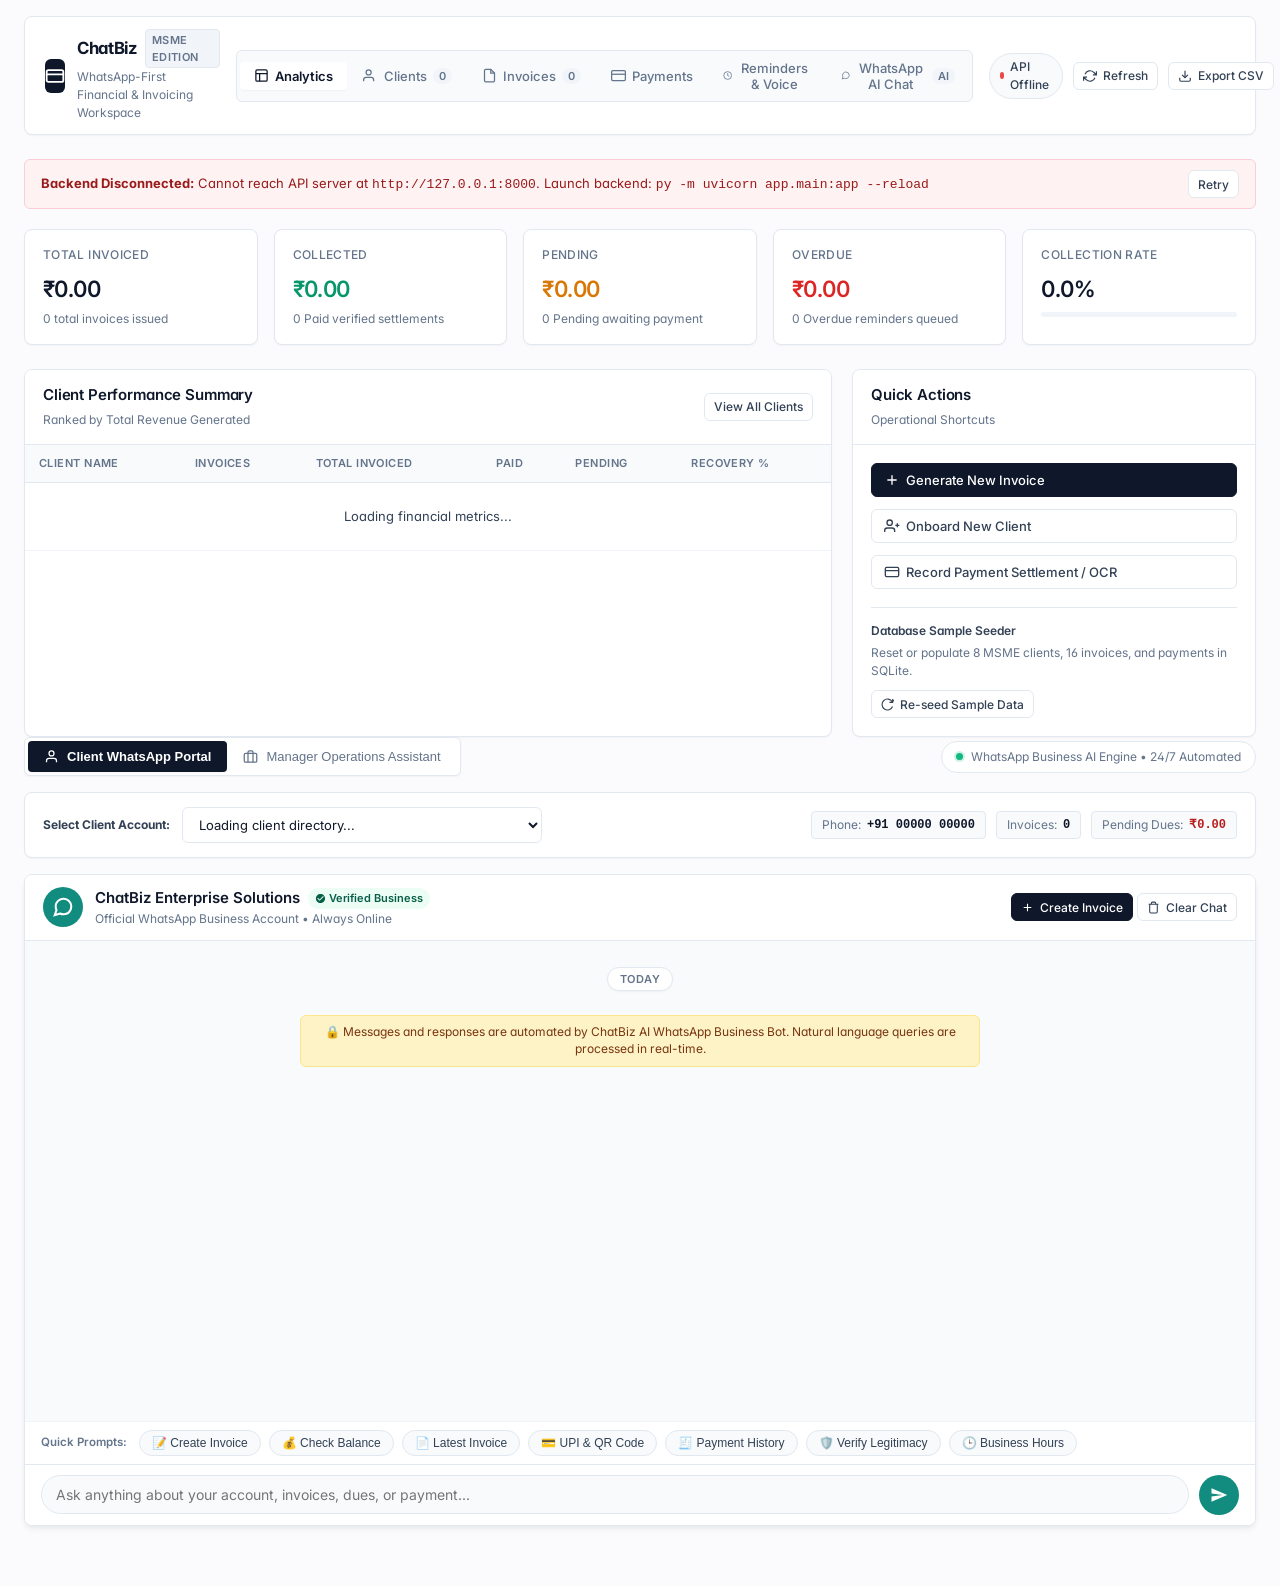
==== commit 3198a992: "final product" ====
--- a/frontend/index.html
+++ b/frontend/index.html
@@ -499,6 +499,10 @@
               </div>
 
               <div class="wa-header-actions">
+                <button class="btn btn-primary btn-sm" onclick="promptCreateSelfInvoice()" title="Generate an invoice for this client account">
+                  <svg width="13" height="13" viewBox="0 0 24 24" fill="none" stroke="currentColor" stroke-width="2"><line x1="12" y1="5" x2="12" y2="19"/><line x1="5" y1="12" x2="19" y2="12"/></svg>
+                  Create Invoice
+                </button>
                 <button class="btn btn-secondary btn-sm" onclick="clearCurrentChat('client')" title="Clear chat history for this client">
                   <svg width="13" height="13" viewBox="0 0 24 24" fill="none" stroke="currentColor" stroke-width="2"><polyline points="3 6 5 6 21 6"/><path d="M19 6v14a2 2 0 0 1-2 2H7a2 2 0 0 1-2-2V6m3 0V4a2 2 0 0 1 2-2h4a2 2 0 0 1 2 2v2"/></svg>
                   Clear Chat
@@ -518,10 +522,12 @@
             <!-- Client Quick Suggestions Chips -->
             <div class="wa-chips-row" id="client-chips-row">
               <span class="chips-label">Quick Prompts:</span>
+              <button class="wa-chip-btn" onclick="sendQuickPrompt('client', 'Create invoice for 5000 for Website Optimization')">📝 Create Invoice</button>
               <button class="wa-chip-btn" onclick="sendQuickPrompt('client', 'What is my outstanding balance?')">💰 Check Balance</button>
               <button class="wa-chip-btn" onclick="sendQuickPrompt('client', 'Send my latest invoice PDF')">📄 Latest Invoice</button>
               <button class="wa-chip-btn" onclick="sendQuickPrompt('client', 'How do I pay via UPI?')">💳 UPI &amp; QR Code</button>
               <button class="wa-chip-btn" onclick="sendQuickPrompt('client', 'Check my payment history')">🧾 Payment History</button>
+              <button class="wa-chip-btn" onclick="sendQuickPrompt('client', 'Is this service provider legitimate? Check credentials')">🛡️ Verify Legitimacy</button>
               <button class="wa-chip-btn" onclick="sendQuickPrompt('client', 'What are your business hours?')">🕒 Business Hours</button>
             </div>
 
@@ -585,6 +591,7 @@
               <button class="wa-chip-btn" onclick="sendQuickPrompt('manager', 'Show all overdue invoices')">⚠️ Overdue Bills</button>
               <button class="wa-chip-btn" onclick="sendQuickPrompt('manager', 'List all clients')">👥 Client Directory</button>
               <button class="wa-chip-btn" onclick="sendQuickPrompt('manager', 'Create invoice for Rajesh 4500 due 2026-11-20 for Website Upgrades')">📄 Create Invoice</button>
+              <button class="wa-chip-btn" onclick="sendQuickPrompt('manager', 'Send whatsapp to Rajesh asking them to do the needy')">💬 Send WhatsApp</button>
               <button class="wa-chip-btn" onclick="sendQuickPrompt('manager', 'Help')">🛠️ View Operations</button>
             </div>
 
